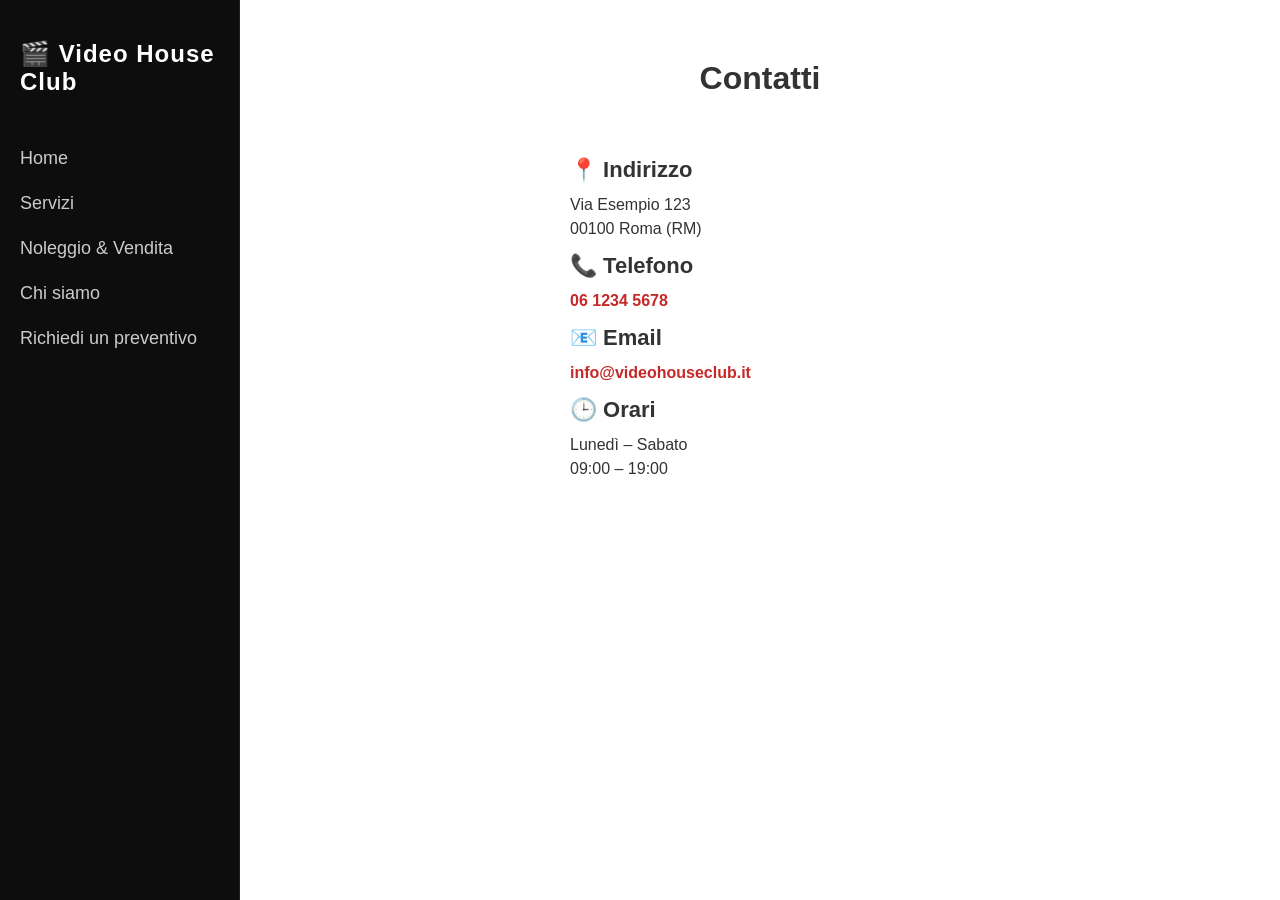
==== contatti.html @ 3b2a1985 "Add files via upload" ====
<!DOCTYPE html>
<html lang="it">
<head>
    <meta charset="UTF-8">
    <meta name="viewport" content="width=device-width, initial-scale=1.0">
    <title>Contatti – Video House Club</title>
    <link rel="stylesheet" href="style.css">

    <!-- Stili solo per questa pagina -->
    <style>
        .contatti-box {
            max-width: 420px;
            margin: 0 auto;
            padding: 20px;
        }

        .contatti-box h3 {
            font-size: 22px;
            margin-bottom: 10px;
        }

        .contatti-box p {
            font-size: 16px;
            margin-bottom: 12px;
            line-height: 1.5;
        }

        .contatti-box a {
            color: #c62828;
            text-decoration: none;
            font-weight: 600;
        }

        .contatti-box a:hover {
            text-decoration: underline;
        }
    </style>
</head>

<body>

    <!-- SIDEBAR -->
    <aside class="sidebar">
        <div class="logo">🎬 Video House Club</div>

        <nav class="menu">
            <a href="index.html">Home</a>
            <a href="#">Servizi</a>
            <a href="#">Noleggio & Vendita</a>
            <a href="contatti.html">Chi siamo</a>
            <a href="preventivo.html">Richiedi un preventivo</a>
        </nav>
    </aside>

    <!-- CONTENUTO -->
    <main class="content">

        <section class="services">
            <h2>Contatti</h2>

            <div class="contatti-box">

                <h3>📍 Indirizzo</h3>
                <p>Via Esempio 123<br>00100 Roma (RM)</p>

                <h3>📞 Telefono</h3>
                <p><a href="tel:+390612345678">06 1234 5678</a></p>

                <h3>📧 Email</h3>
                <p><a href="mailto:info@videohouseclub.it">info@videohouseclub.it</a></p>

                <h3>🕒 Orari</h3>
                <p>Lunedì – Sabato<br>09:00 – 19:00</p>

            </div>

        </section>

    </main>

</body>
</html>
---- style.css ----
/* RESET BASE */
* {
    margin: 0;
    padding: 0;
    box-sizing: border-box;
}

body {
    font-family: 'Inter', sans-serif;
    background: #ffffff;
    color: #333;
    display: flex;
    overflow-x: hidden;
}

/* SIDEBAR */
.sidebar {
    width: 240px;
    background: #0d0d0d;
    color: white;
    padding: 40px 20px;
    height: 100vh;
    position: fixed;
    left: 0;
    top: 0;
    border-right: 1px solid rgba(255,255,255,0.08);
}

.logo {
    font-size: 24px;
    font-weight: 700;
    margin-bottom: 40px;
    letter-spacing: 1px;
}

.menu a {
    display: block;
    color: #ccc;
    text-decoration: none;
    padding: 12px 0;
    font-size: 18px;
    transition: 0.2s ease;
}

.menu a:hover {
    color: #fff;
    transform: translateX(4px);
}

/* MAIN CONTENT */
.content {
    margin-left: 240px;
    width: calc(100% - 240px);
}

/* HERO CINEMATOGRAFICO */
.hero {
    position: relative;
    height: 75vh;
    background: url('hero-cinema.jpg') center/cover no-repeat;
    display: flex;
    align-items: center;
    justify-content: center;
}

.overlay {
    position: absolute;
    top: 0;
    left: 0;
    width: 100%;
    height: 100%;
    background: linear-gradient(
        rgba(0,0,0,0.55),
        rgba(0,0,0,0.25)
    );
}

.hero-text {
    position: relative;
    text-align: center;
    color: white;
    max-width: 700px;
    padding: 0 20px;
}

.hero-text h1 {
    font-size: 52px;
    font-weight: 700;
    line-height: 1.2;
    margin-bottom: 15px;
    text-shadow: 0 4px 10px rgba(0,0,0,0.4);
}

.hero-text p {
    font-size: 20px;
    margin-bottom: 35px;
    opacity: 0.9;
}

/* BOTTONI */
.btn-primary {
    background: #ff3d3d;
    color: white;
    padding: 12px 26px;
    border-radius: 6px;
    text-decoration: none;
    margin-right: 10px;
    font-weight: 600;
    transition: 0.2s ease;
}

.btn-primary:hover {
    background: #e22f2f;
}

.btn-secondary {
    background: #ffffff;
    color: #333;
    padding: 12px 26px;
    border-radius: 6px;
    text-decoration: none;
    font-weight: 600;
    transition: 0.2s ease;
}

.btn-secondary:hover {
    background: #f0f0f0;
}

/* SERVIZI */
.services {
    padding: 60px 40px;
}

.services h2 {
    text-align: center;
    margin-bottom: 40px;
    font-size: 32px;
    font-weight: 700;
}

.service-grid {
    display: grid;
    grid-template-columns: repeat(auto-fit, minmax(260px, 1fr));
    gap: 30px;
}

.service-box {
    background: #fafafa;
    border-radius: 10px;
    overflow: hidden;
    box-shadow: 0 2px 6px rgba(0,0,0,0.1);
    transition: 0.25s ease;
}

.service-box:hover {
    transform: translateY(-6px);
    box-shadow: 0 6px 18px rgba(0,0,0,0.15);
}

.service-box img {
    width: 100%;
    height: 180px;
    object-fit: cover;
}

.service-box h3 {
    margin: 20px;
    font-size: 20px;
}

.service-box p {
    margin: 0 20px 20px;
    color: #555;
}

/* FORM PREVENTIVO – versione migliorata */
.form-preventivo {
    max-width: 700px;
    margin: 0 auto;
    padding: 20px 0;
}

.form-preventivo label {
    display: block;
    margin-bottom: 12px;
    font-weight: 600;
    font-size: 20px;
}

.form-preventivo input,
.form-preventivo select,
.form-preventivo textarea {
    width: 100%;
    padding: 18px;
    margin-bottom: 32px;
    border: 1px solid #bbb;
    border-radius: 10px;
    font-size: 18px;
    background: #fff;
}

.form-preventivo textarea {
    resize: vertical;
}

.form-preventivo button {
    width: 100%;
    padding: 18px;
    font-size: 20px;
    margin-top: 10px;
    }
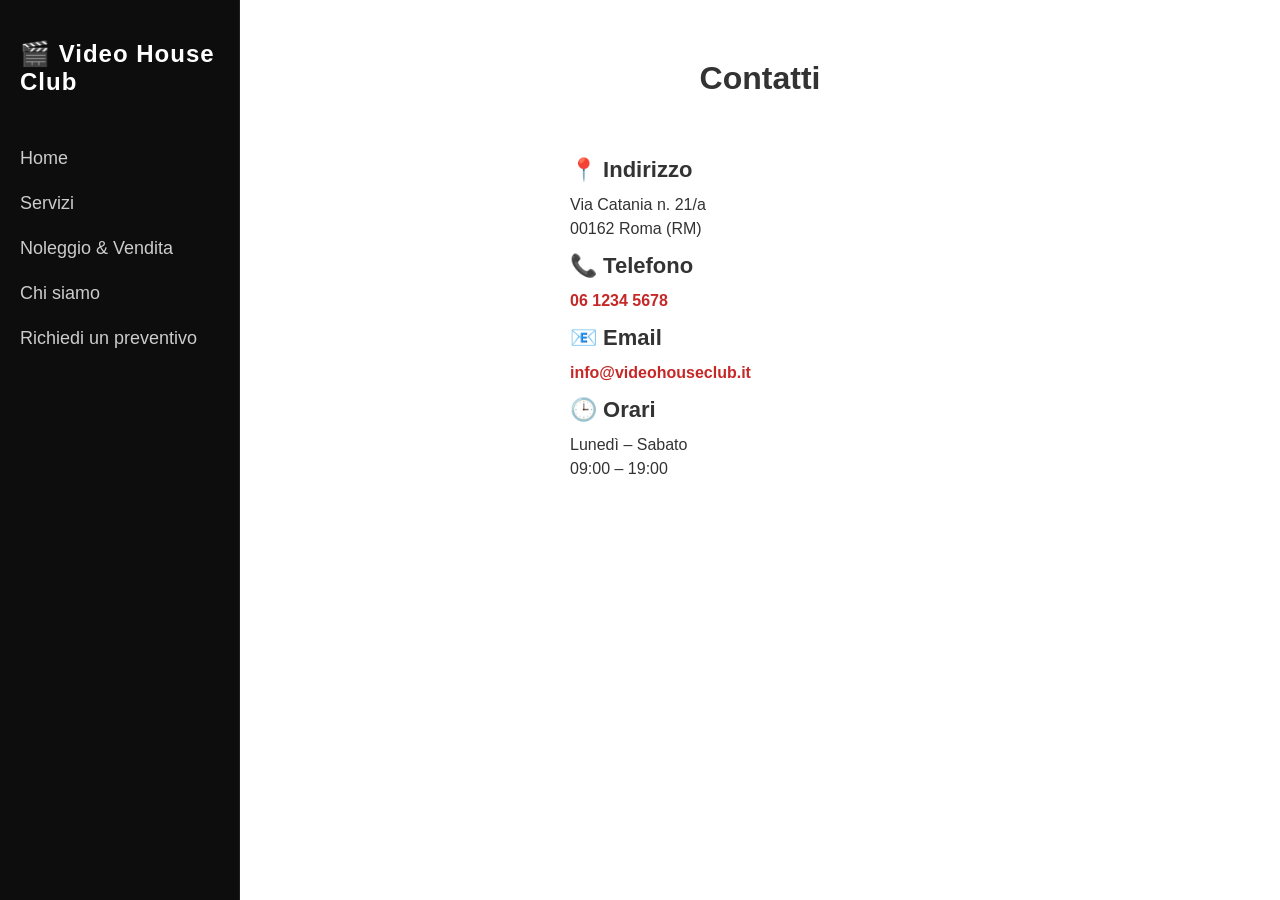
==== commit 82071bcf: "Change contact address in contatti.html Updated contact address in contatti.html" ====
--- a/contatti.html
+++ b/contatti.html
@@ -61,7 +61,7 @@
             <div class="contatti-box">
 
                 <h3>📍 Indirizzo</h3>
-                <p>Via Esempio 123<br>00100 Roma (RM)</p>
+                <p>Via Catania n. 21/a<br>00162 Roma (RM)</p>
 
                 <h3>📞 Telefono</h3>
                 <p><a href="tel:+390612345678">06 1234 5678</a></p>
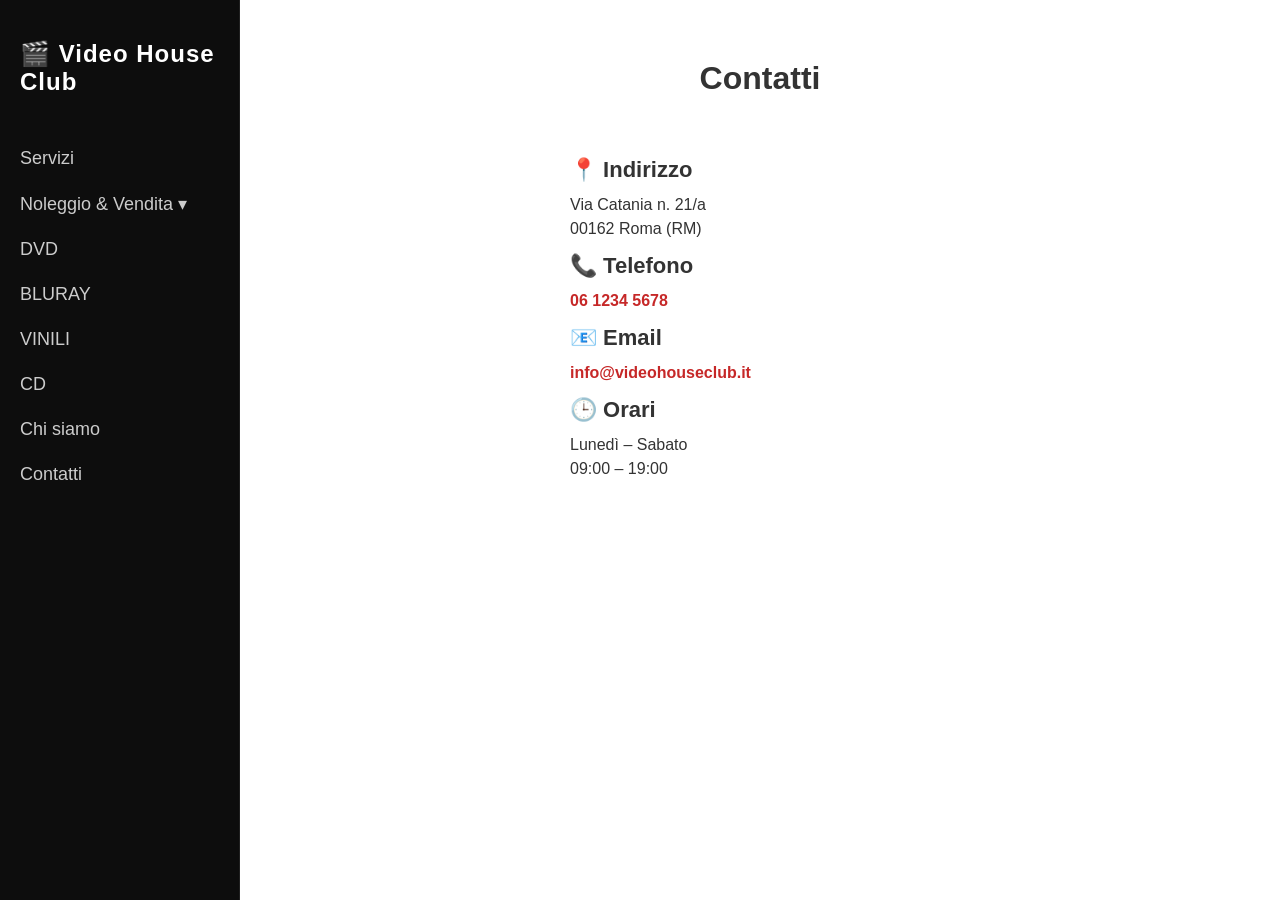
==== commit 93668b58: "Update contatti.html" ====
--- a/contatti.html
+++ b/contatti.html
@@ -44,11 +44,23 @@
         <div class="logo">🎬 Video House Club</div>
 
         <nav class="menu">
-            <a href="index.html">Home</a>
+
             <a href="#">Servizi</a>
-            <a href="#">Noleggio & Vendita</a>
-            <a href="contatti.html">Chi siamo</a>
-            <a href="preventivo.html">Richiedi un preventivo</a>
+
+            <!-- SOTTO-MENU NOLEGGIO & VENDITA -->
+            <div class="submenu-wrapper">
+                <a href="#" class="submenu-toggle">Noleggio & Vendita ▾</a>
+
+                <div class="submenu">
+                    <a>DVD</a>
+                    <a>BLURAY</a>
+                    <a>VINILI</a>
+                    <a>CD</a>
+                </div>
+            </div>
+
+            <a href="#">Chi siamo</a>
+            <a href="contatti.html">Contatti</a>
         </nav>
     </aside>
 
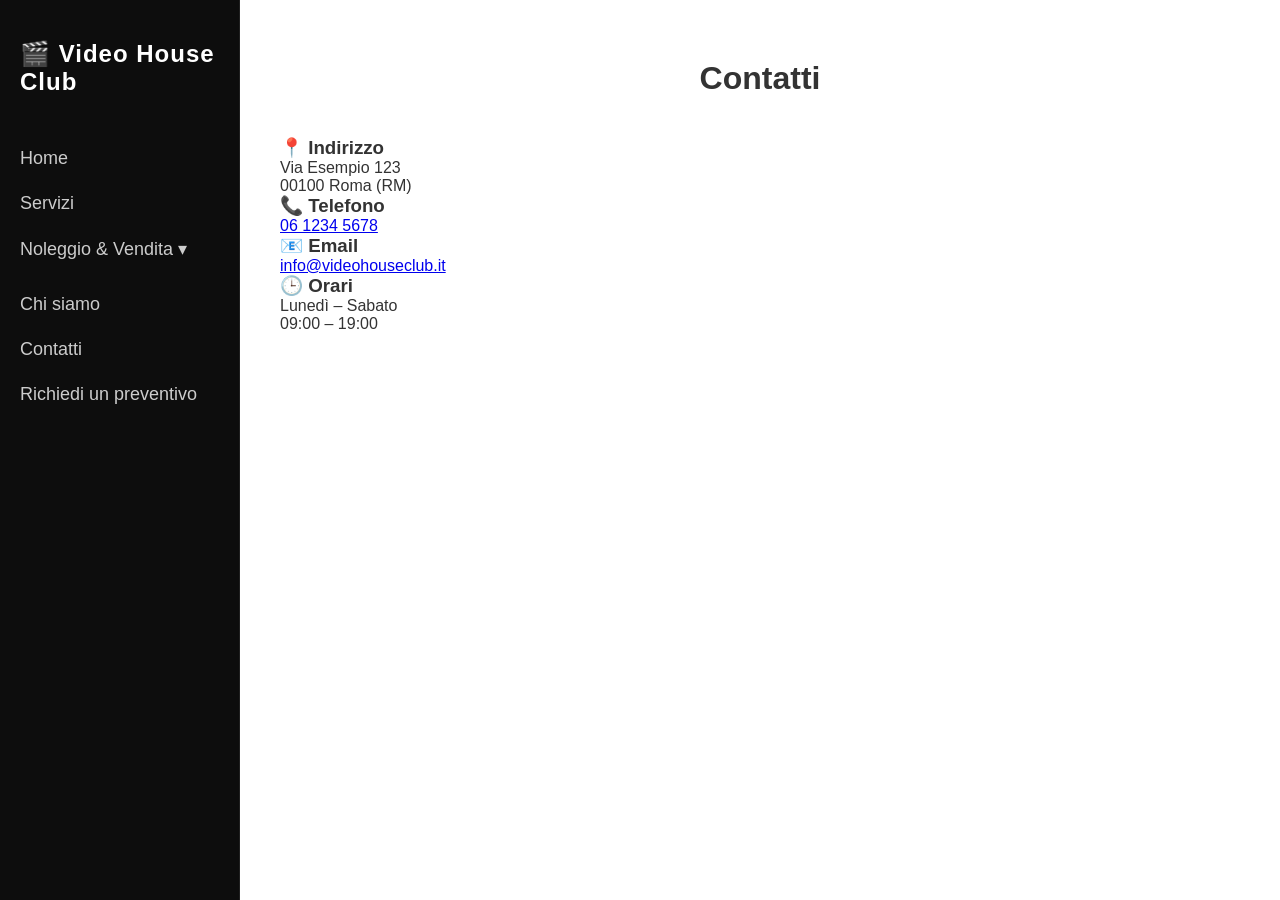
==== commit f5bfdb13: "Update contatti.html" ====
--- a/contatti.html
+++ b/contatti.html
@@ -5,75 +5,21 @@
     <meta name="viewport" content="width=device-width, initial-scale=1.0">
     <title>Contatti – Video House Club</title>
     <link rel="stylesheet" href="style.css">
-
-    <!-- Stili solo per questa pagina -->
-    <style>
-        .contatti-box {
-            max-width: 420px;
-            margin: 0 auto;
-            padding: 20px;
-        }
-
-        .contatti-box h3 {
-            font-size: 22px;
-            margin-bottom: 10px;
-        }
-
-        .contatti-box p {
-            font-size: 16px;
-            margin-bottom: 12px;
-            line-height: 1.5;
-        }
-
-        .contatti-box a {
-            color: #c62828;
-            text-decoration: none;
-            font-weight: 600;
-        }
-
-        .contatti-box a:hover {
-            text-decoration: underline;
-        }
-    </style>
 </head>
 
 <body>
 
-    <!-- SIDEBAR -->
-    <aside class="sidebar">
-        <div class="logo">🎬 Video House Club</div>
+    <!-- SIDEBAR DINAMICA -->
+    <div id="sidebar"></div>
 
-        <nav class="menu">
-
-            <a href="#">Servizi</a>
-
-            <!-- SOTTO-MENU NOLEGGIO & VENDITA -->
-            <div class="submenu-wrapper">
-                <a href="#" class="submenu-toggle">Noleggio & Vendita ▾</a>
-
-                <div class="submenu">
-                    <a>DVD</a>
-                    <a>BLURAY</a>
-                    <a>VINILI</a>
-                    <a>CD</a>
-                </div>
-            </div>
-
-            <a href="#">Chi siamo</a>
-            <a href="contatti.html">Contatti</a>
-        </nav>
-    </aside>
-
-    <!-- CONTENUTO -->
     <main class="content">
 
         <section class="services">
             <h2>Contatti</h2>
 
             <div class="contatti-box">
-
                 <h3>📍 Indirizzo</h3>
-                <p>Via Catania n. 21/a<br>00162 Roma (RM)</p>
+                <p>Via Esempio 123<br>00100 Roma (RM)</p>
 
                 <h3>📞 Telefono</h3>
                 <p><a href="tel:+390612345678">06 1234 5678</a></p>
@@ -83,12 +29,28 @@
 
                 <h3>🕒 Orari</h3>
                 <p>Lunedì – Sabato<br>09:00 – 19:00</p>
-
             </div>
 
         </section>
 
     </main>
 
+    <!-- SCRIPT PER CARICARE LA SIDEBAR -->
+    <script>
+    fetch("sidebar.html")
+      .then(response => response.text())
+      .then(data => {
+        document.getElementById("sidebar").innerHTML = data;
+
+        const toggle = document.querySelector('.submenu-toggle');
+        const submenu = document.querySelector('.submenu');
+
+        toggle.addEventListener('click', function(e) {
+            e.preventDefault();
+            submenu.style.display = submenu.style.display === 'block' ? 'none' : 'block';
+        });
+      });
+    </script>
+
 </body>
 </html>
--- a/style.css
+++ b/style.css
@@ -210,3 +210,43 @@
     font-size: 20px;
     margin-top: 10px;
     }
+
+/* SOTTOMENU NOLEGGIO & VENDITA */
+.submenu-wrapper {
+    margin-bottom: 10px;
+}
+
+.submenu-toggle {
+    display: block;
+    color: #ccc;
+    padding: 12px 0;
+    font-size: 18px;
+    cursor: pointer;
+    transition: 0.2s ease;
+}
+
+.submenu-toggle:hover {
+    color: #fff;
+    transform: translateX(4px);
+}
+
+.submenu {
+    display: none; /* IMPORTANTE: chiuso all'avvio */
+    margin-left: 10px;
+    border-left: 1px solid rgba(255,255,255,0.2);
+    padding-left: 10px;
+}
+
+.submenu a {
+    display: block;
+    color: #aaa;
+    padding: 6px 0;
+    font-size: 16px;
+    transition: 0.2s ease;
+}
+
+.submenu a:hover {
+    color: #fff;
+    transform: translateX(4px);
+}
+
